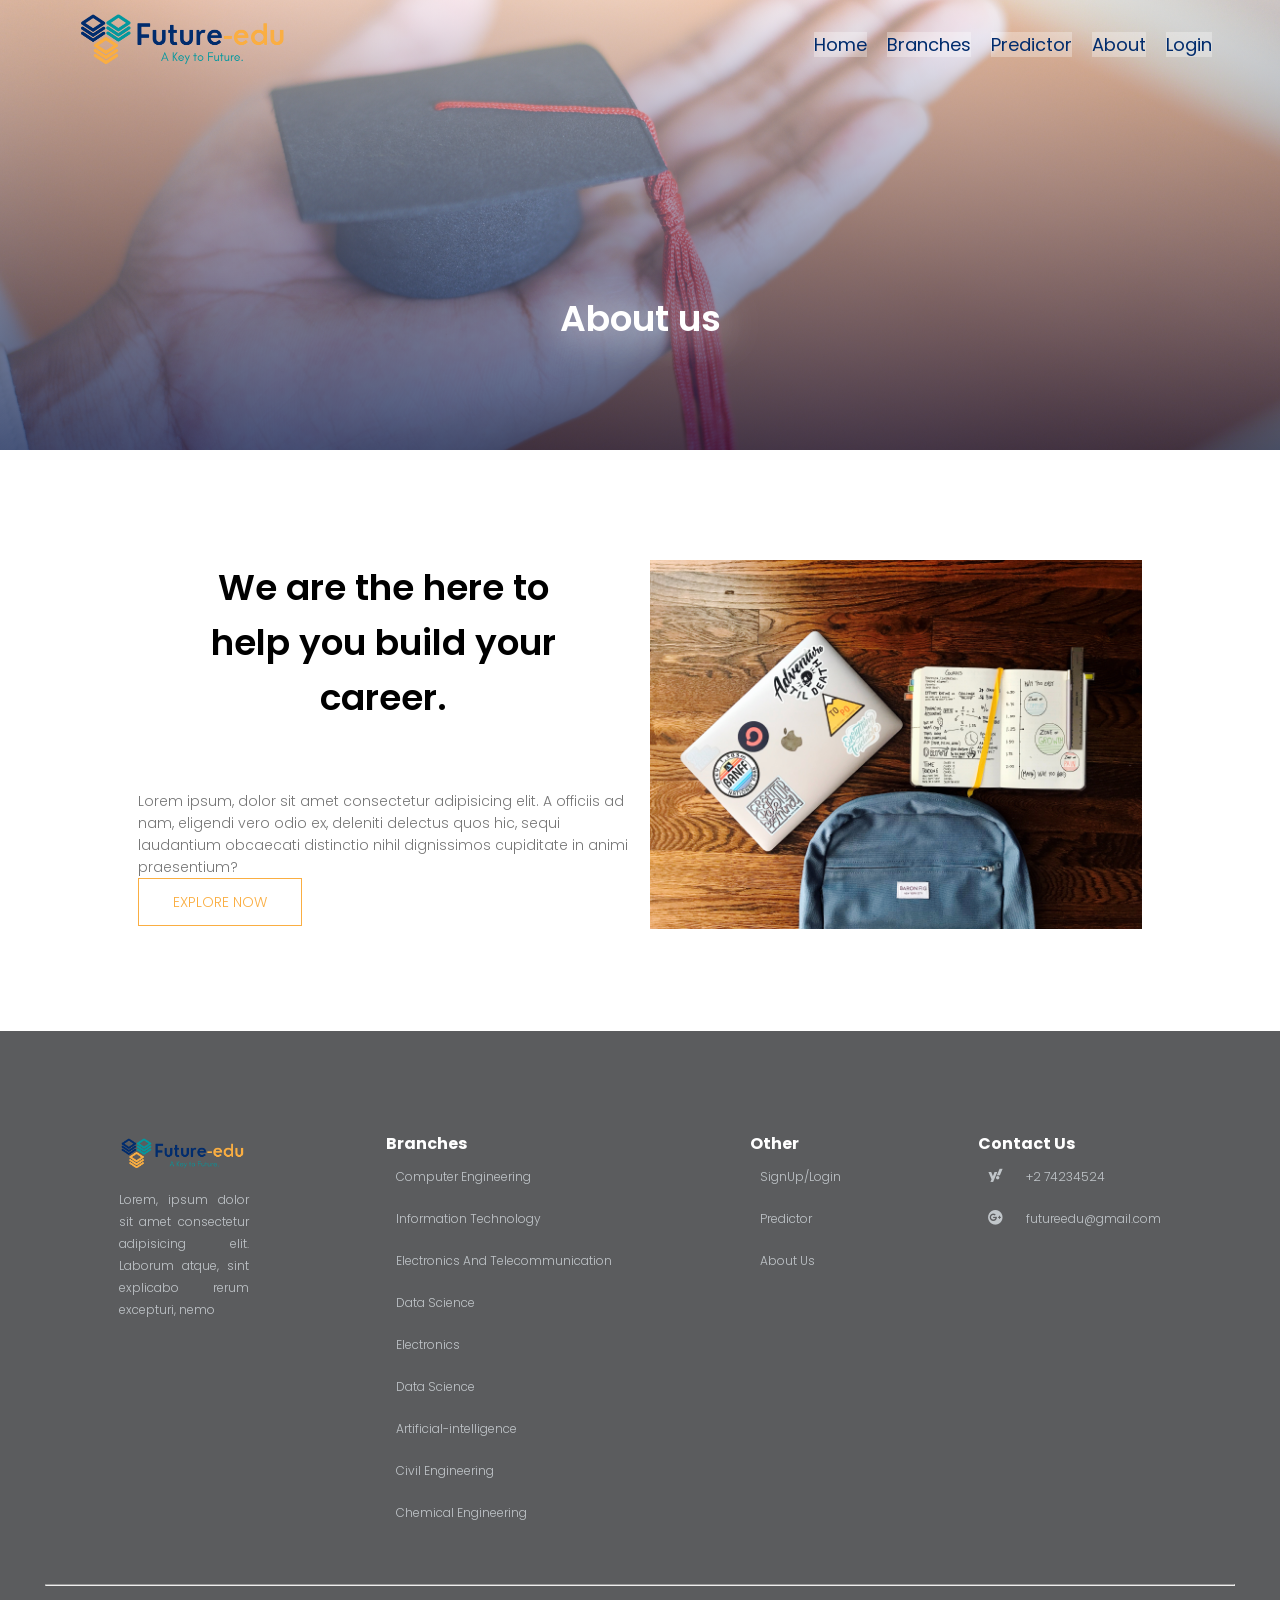
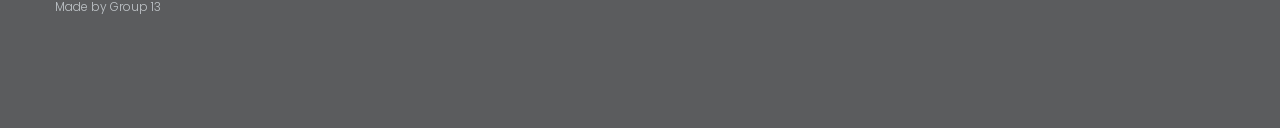
==== about.html @ 6ebb27da "Enter" ====
<!DOCTYPE html>
<html lang="en">
<head>
    <meta charset="UTF-8">
    <meta http-equiv="X-UA-Compatible" content="IE=edge">
    <meta name="viewport" content="width=device-width, initial-scale=1.0">
    <title>Future-edu.com</title>
    <link rel="stylesheet" href="style.css">
    <link rel="preconnect" href="https://fonts.googleapis.com">
<link rel="preconnect" href="https://fonts.gstatic.com" crossorigin>
<link href="https://fonts.googleapis.com/css2?family=Poppins:wght@200;300;400;600;800&display=swap" rel="stylesheet">
<link rel="stylesheet" href="https://cdnjs.cloudflare.com/ajax/libs/font-awesome/6.0.0-beta2/css/all.min.css">
<link rel="stylesheet" href="https://cdnjs.cloudflare.com/ajax/libs/font-awesome/6.0.0-beta2/css/v4-shims.min.css">
<link rel="icon" href="images/tabicon.png" type="image/x-icon">
</head>
<body>
   <section class="sub-header">
       <nav>
           <a href="index.html"><img src="images/logo.png"></a>
           <div class="nav-links">
               <ul>
                <li><a href="index.html">Home</a></li>
                <li><a href="index.html#Branch"> Branches</a></li>
                <li><a href="">  Predictor</a></li>
                <li><a href="about.html"> About</a></li>
                   <li><a href="login.html"> Login</a></li>
                   
            </ul>

            <!-- search icon -->
 </div>
       </nav>
       <h1>About us</h1>
       
   </section>


<!-- ---------about us content---------- -->

<section class="about-us">
    <div class="row">
        <div class="about-col">
            <h1>We are the here to help you build your career.</h1>
            <p>
                Lorem ipsum, dolor sit amet consectetur adipisicing elit.
                 A officiis ad nam, eligendi vero odio ex, deleniti delectus quos hic, sequi
                 laudantium obcaecati distinctio nihil dignissimos cupiditate 
                 in animi praesentium?
                 <br>
                 <a href="index.html" class="hero-btn red-btn">EXPLORE NOW</a>
            </p>
        </div>
        <div class="about-col">
            <img src="images/matt-ragland-02z1I7gv4ao-unsplash.jpg" alt="">
        </div>
    </div>

</section>




<!-- ---------call to action--------- -->









<!-- ---------Footer---------- -->


<section class="footer">
    <div class="container">
        <div class="row">
            <div class="col">
                <img src="images/logo.png" class="footer-logo" >
               <p>Lorem, ipsum dolor sit amet consectetur 
                   adipisicing elit. Laborum atque, sint explicabo rerum excepturi, nemo
                   </p>
             </div>
             <div class="col-md-3">
                <h4>Branches</h4>
                <p>Computer Engineering</p>
                <p>Information Technology</p>
                <p>Electronics And Telecommunication</p>
                <p>Data Science</p>
                <p>Electronics </p>
                <p>Data Science</p>
                <p>Artificial-intelligence</p>
                <p>Civil Engineering</p>
                <p>Chemical Engineering</p>
            </div>
             <div class="col-md-3">
                <h4>Other</h4>
                <p>SignUp/Login</p>
                <p>Predictor</p>
                <p>About Us</p>
             </div>
             <div class="col-md-3">
                <h4>Contact Us</h4>
                <p><i class="fab fa-yahoo"></i> +2 74234524</p>
                <p><i class="fab fa-google-plus"></i> futureedu@gmail.com</p>
             </div>

        </div> <hr>
        <p class="copyright">Made by Group 13</p>
    </div>

</section>




</body>
</html>
---- style.css ----
*{
    margin: 0;
    padding: 0;
    font-family: 'Poppins', sans-serif;
   
}
.header{
    
    background-image:
    linear-gradient(rgba(245, 246, 252, 0.52), #041546b7),
    url(images/image.jpg);
    width: 100%;
    height: 100vh;
    background-size: cover;
    background-position: center;
 
}
nav{
    display: flex;
    padding: 2px 60px ;
    justify-content: space-between;
    align-items: center;
}
nav img{
    width: 250px;
}
.nav-links{
    flex: 1;
    text-align: right;
}
.nav-links ul li{
    list-style: none;
    display: inline-block;
    padding: 8px;
    position: relative;
    
}
.nav-links ul li a{
    color: #012C6D;
    background: rgba(255, 255, 255, 0.3);
    
    text-decoration: none;
    font-size: 18px;
}
.nav-links ul li::after{
    content: '';
    width: 0%;
    height: 2px;
    background: #FAAE42;
    display: block;
    margin: auto;
    transition: 0.5s;
}
.nav-links ul li:hover::after{
    width: 100%;
}

.text-box{
    width: 90%;
    color: #012C6D;
    position:absolute;
    top: 50%;
    left: 50%;
    transform: translate(-50%,-50%);
    text-align: center;
    
}
.text-box h1{
    font-size: 70px;
    text-shadow: 2px 2px 40px #ffffff;
}
.text-box p{
    margin: 10px 0 40px;
    font-size: 14px;
    color:#cbd9ee;
}
.hero-btn{
    display: inline-block;
    text-decoration: none;
    color: #e4eaf1;
    border: 2px solid #e9ebee;
    padding: 12px 34px;
    font-size: 14px;
   
    background: transparent;
    position: relative;
    cursor: pointer;
}
.hero-btn:hover{
    border: 2px solid #faae42;
    background: #FAAE42;
    transition: 1s;
}
/* ---------course----------  */

.course{
    width: 80%;
    margin: auto;
    text-align: center;
    padding-top: 100px;
    padding-bottom: 100px;
       
}
h1{
    font-size: 36px;
    font-weight: 600;
    padding-bottom: 50px;
}
p{
    color: #777;
    font-size: 14px;
    font-weight: 300;
    line-height: 22px;
    padding: 10px;
}
.wrapper{
   max-height: 200px;
   border: 1px solid #ddd;
   display: flex;
   
   overflow-x: auto;
   overflow-y: hidden;
   background: rgba(16, 17, 34, 0.267);
   box-shadow: 0 8px 32px 10px rgba(16, 17, 34, 0.342);
   backdrop-filter: blur( 4px );
   -webkit-backdrop-filter: blur( 4px );
   border-radius: 10px;
     border: 1px solid rgba( 255, 255, 255, 0.18 );

  }
  
  .wrapper .item {
    min-width: 300px;
    height: 200px;
    padding-top: 50px;
    text-align: center;
    background-color: #ddd;
    margin-right: 2px;
    cursor: pointer;
  }
  
  .wrapper .item:hover{
    border: 2px;
    background: #a09f9e94;
    transition: 1s;
}

/* /-------- steps-----/ */
.steps
 {
    
    align-items: center;
    justify-content: center;
    /* display: flex; */
    padding-top: 100px;
    padding: 100px;
  
 
} 
h1{
    width: 80%;
    margin: auto;
    text-align: center;
    padding-top: 100px;
    font-size: 36px;
    font-weight: 600;
    padding-bottom: 50px;
}
.workcard_container{
    position: relative;
    width: 1000px;
    display: flex;
    justify-content: center;
    align-items: center;
    flex-wrap: wrap;
    padding: 30px;

}
.workcard_container .workcard
{
    position: relative;
    max-width: 200px;
    height: 100px;
    box-shadow: 0px 5px 20px rgb(0, 0, 0,0.5);
    transition: 0.3s ease-in-out;
 
  margin-left: auto;
  margin-right: auto;
  padding: 20px 15px;
    background: #fff;
     background: #012C6D;
    display: flex;
    flex-direction: column;
    cursor: pointer;
    border-radius: 10px;

}
.workcard:hover{
    height: 250px;  
    border: 1px solid #FAAE42;
    background:  #FAAE42 ;
  
}

.workcard_container .workcard .imgbox
{
     position: relative;
    width: 80%;
    height: 80%;
 
    z-index: 99;
    top: -60px;
    left: 20px;
}
.workcard_container .workcard .imgbox img {
    max-width: 100%; 
     border-radius: 10px; 
     box-shadow: 0px 5px 20px rgb(0, 0, 0,0.5);
}
.workcard_container .workcard .content
{
    position: relative;
    margin-top: -80px;
 
    padding: 10px 15px;
  text-align: center;
 
  color: #333;
  visibility: hidden;
   opacity: 0;
    transition: 0.3s ease-in-out;
}
.workcard:hover > .content{
    visibility: visible;
   opacity: 1;
   margin-top: -40px;
   transition-delay: 0.3s;
 
}
.workcard_container p{
     font-size: 14px;
  font-weight: 500px;
  color: #012C6D;
}
.content h2{
    color: #012C6D;
}
/* /-----call to action----/ */
.cta{
    margin: 100px auto;
    width: 80%;
    background-image: linear-gradient(rgba(3, 3, 3, 0.274),#1a1a2b7e),url(images/cta.jpeg); 
        background-position: center;
      background-size:cover;
      border-radius: 20px;
      text-align: center;
      padding: 100px 0;
}
.cta h1{
    color: rgb(255, 255, 255);
    text-shadow: #ddd;
    margin-bottom:  20px;
    padding: 0;
}

  /* !-- ---------Footer---------- -- */
  
.footer{
    padding: 100px 20px;
    background-color: #5b5c5e;
    color: #ffffff;
}
.container{
    max-width: 1300px;
    margin: auto;
    padding-left: 25px;
    padding-right: 25px
}
.row{
    display: flex;
    flex-wrap: wrap;
    justify-content: space-around;

}
.footer-logo{
    width: 150px;
    margin-top: 15px;
    margin-bottom: 15px;
}
.col {
    text-align: justify;
    width: 150px;
    
   
}
.col-md-3{
    cursor: pointer;
}

.col img {
    display: block;
    margin: 0 auto;
   
}   
.footer p{
    font-size: 12px;
    color: #c1c6ca;
    
    
}
.footer .row .fab{
    padding-right: 20px;
    font-size: 15px;
}
.footer hr{
    margin-top: 50px;
    background: #909296;
}
.footer .copyright{
    text-align: left;
}






/* ------about us--------- */

.sub-header
{
    height: 50vh;
    width: 100%;
    background-image: linear-gradient(rgba(245, 246, 252, 0.52), #041546b7),
    url(images/header.png);
    background-position: center;
    background-size: cover;
    text-align: center;
    color: #ffffff;    

}
.sub-header h1{
    margin-top: 100px;
    text-shadow: 2px 2px 40px #ffffff;
}

.about-us{
    width: 80%;
    margin: auto;
    padding-top:80px ;
    padding-bottom: 50px;
}
.about-col{
    flex-basis: 48%;
    padding: 30px 2px;
}
.about-col img{
    width: 100%;
}
.about-col h1{
    padding-top: 0;
}
.about-col p{
    padding: 15px 0 25px;
}
.red-btn{
    border: 1px solid #FAAE42;
    background:transparent;
    color: #FAAE42;

}

.red-btn:hover{
    color: #ffffff;
}


/* ----------contact us---------- */

.contact-us{
    width: 80%;
    margin: auto;
    padding-top:80px ;
    
}
.contact-col{
    flex-basis: 48%;
    margin-bottom: 30px ;
}

.contact-col div{
    display:flex;
    align-items: center;
    margin-bottom: 40px;
}
.contact-col .fab{
    font-size: 28px;
    color:#FAAE42 ;
    margin:10px;
    margin-right: 30px;
}
.contact-col div p{
    padding: 0;
}
.contact-col div h5{
    font-size: 20px;
    margin-bottom: 5px;
    font-weight: 400;
}
.contact-col ::placeholder{

    color: rgb(0, 0, 0);
    font-size: 12px;
}
.contact-col input, .contact-col textarea{
    width: 100%;
    padding: 15px;
    margin-bottom: 17px;
    outline: none;
    border: 1px solid #ccc;
}


/*<!-- ---------comps content---------- --> */

.Branches-us{
    width: 80%;
    margin: auto;
    padding-top:80px ;
    padding-bottom: 50px;
}
.Branches-col{
    flex-basis: 48%;
    padding: 30px 2px;
}

.Branches-col img{
    margin: 50px;
    width: 80%;
}
.Branches-col h1{
    padding-top: 0;
}
.Branches-col p{
    margin: 50px;
    padding: 50px 0 0;
    text-align: justify;
    font-size: 20px;
    font-weight: 200px;
    color: #000;
}

/* ---------login----------*/ 

.logcontainer{
    width: 100%;
    height: 100vh;
    font-family: sans-serif;
    background-image: linear-gradient(rgba(245, 246, 252, 0.52), #041546b7),url(images/image.jpg);
    background-size: cover;
    background-position: auto;
    color: #ffffff;
    display: flex;
    align-items: center;
    justify-content: center;
}

.card{
    width: 350px;
    height: 500px;
    box-shadow: 0 0 40px 20px rgba(0,0,0,0.26);
    perspective: 1000px;
}

.inner-box{
        position: relative;
        width: 100%;
        height: 100%;
        transform-style: preserve-3d;
        transition: transform 1s;
}

.card-front, .card-back{
    position: absolute;
    width: 100%;
    height: 100%;
    background-position: center;
    background-size: cover;
    background-image:linear-gradient(rgba(1, 44, 109, 0.89),rgba(1, 44, 109, 0.473));
    padding: 55px;
    box-sizing: border-box;
    backface-visibility: hidden;
}

.card-back{
    transform: rotateY(180deg);
}
.card h2{
    font-weight:  normal;
    font-size: 24px;
    text-align: center;
    margin-bottom: 20px;
}
.input-box{
    width:100%;
    background: transparent;
    border: 1px solid #fff;
    margin: 6px 0;
    height: 32px ;
    border-radius: 20px;
    padding:  0 10px;
    box-sizing:  border-box;
    outline:  none;
    text-align: center;
    color: #fff;
}
::placeholder{
    color: #fff;
    font-size: 12px;
}
/* button{
    width:100%;
    background: transparent;
    border:  1px solid #fff;
    margin: 35px 0 10px;
    height: 32px;
    font-size: 12p;
    border-radius: 20px;
    padding: 0 10px;
    box-sizing: border-box;
    outline: none;
    color: #fff;
    cursor: pointer;
} */
.submit-btn_login{
    position:relative;
    width:100%;
    background: transparent;
    border:  1px solid #fff;
    margin: 35px 0 10px;
    height: 32px;
    font-size: 12p;
    border-radius: 20px;
    padding: 0 10px;
    box-sizing: border-box;
    outline: none;
    color: #fff;
    cursor: pointer;
}
.submit-btn_login:hover{
    border: 2px solid #faae42;
    background: #FAAE42;
    transition: 1s;
}
.submit-btn_login::after{
    content: '\27a4';
    color: #333;
    line-height: 32px;
    font-size: 17px;
    height: 32px;
    width: 32px;
    border-radius: 50%;
    background: #fff;
    position: absolute;
    right: -1px;
    top: -1px;
}
.logcontainer span{
    font-size: 13px;
    margin-left: 10px;
}

.card .btn{
    margin-top: 70px;
    width:100%;
    background: transparent;
    border:  1px solid #fff;
    margin: 35px 0 10px;
    height: 32px;
    font-size: 12p;
    border-radius: 20px;
    padding: 0 10px;
    box-sizing: border-box;
    outline: none;
    color: #fff;
    cursor: pointer;
}

.card a{
     color: #fff;
     text-decoration: none;
     display: block;
     text-align: center;
     font-size: 13px;
     margin-top: 8px;
}


/*<!-- ---------Predictor---------- --> */

.predictor{
    background-image:
    linear-gradient(rgba(245, 246, 252, 0.52), #041546b7),
    url(images/image.jpg);
    width: 100%;
    background-size: cover;
    background-position: center;  
       
}

.predictor h1{
    width: 800px;
    background-image:linear-gradient(rgba(1, 44, 109, 0.89),rgba(1, 44, 109, 0.473));
    margin-top:50px;
    color: #fff;
    padding: 10px 0px 10px 0px;
    border-radius: 60px 60px 0px 0px;
    text-align: center;
}

.main{
    background-image:linear-gradient(rgba(1, 44, 109, 0.89),rgba(1, 44, 109, 0.473));
    border-radius: 0 0 60px 60px;
    width: 800px;
    margin: auto;
}
form{
    padding: 10px;
}

.name{
    margin-left:25px ;
    margin-top: 30px;
    width: 200px;
    color: white;
    font-size: 18px;
    font-weight: 700;
}
.firstname{
    position : relative;
    left: 200px;
    top: -37px;
    line-height: 40px;
    border-radius: 6px;
    padding: 0 22px;
    font-size: 16px;
}
.lastname{
    position : relative;
    left: 417px;
    top: -80px;
    line-height: 40px;
    border-radius: 6px;
    padding: 0 22px;
    font-size: 16px;
    
}
.firstlabel{
    position: relative;
    color: #e5e5e5;
    text-transform: capitalize;
    font-size: 14px;
    left: 203px;
    top: -45px;
}
.lastlabel{
    position: relative;
    color: #e5e5e5;
    text-transform: capitalize;
    font-size: 14px;
    left: 510px;
    top: -76px;
}

.email{
    position: relative;
    left: 200px;
    top:-37px;
    line-height: 40px;
    width: 500px;
    border-radius: 6px;
    padding: 0 22px;
    font-size: 16px;
    color: #555;
}

.code{
    position: relative;
    left: 200px;
    top:-37px;
    line-height: 40px;
    width: 50px;
    border-radius: 6px;
    padding: 0 22px;
    font-size: 16px;
    color: #555;
}
.number{
    position: relative;
    left: 120px;
    top:-37px;
    line-height: 40px;
    width: 200px;
    border-radius: 6px;
    padding: 0 22px;
    font-size: 16px;
    color: #555;
}
.area-code{
    position: relative;
    color: #e5e5e5;
    text-transform: capitalize;
    font-size: 14px;
    left: 100px;
    
}
.phone-number{
    position: relative;
    color: #e5e5e5;
    text-transform: capitalize;
    font-size: 14px;
    left: -120px;
    
}
.option{
    position: relative;
    left: 200px;
    top:-37px;
    line-height: 40px;
    width: 530px;
    height: 40px;
    border-radius: 6px;
    padding: 0 22px;
    font-size: 16px;
    color: #555;
    outline: none;
    overflow: hidden;
}
#gender{
    margin-left: 25px;
   
    color: white;
    font-size: 18px;
}
.radio{
    display: inline-block;
    padding-right: 70px;
    font-size: 18px;
    margin-left: 25px;
    margin-top: 15px;
    padding-bottom: 50px;
    color: white;
}
.radio input{
    width:20px;
    height: 20px;
    border-radius: 50%;
    cursor: pointer;
    outline: none;
}

.title{
    
    margin-left:25px ;
    margin-top: 30px;
    width: 400px;
    color: white;
    font-size: 30px;
    font-weight: 200;
    padding-bottom: 10px ;
}
.ssc{
    position: relative;
    left: 200px;
    top:-37px;
    line-height: 40px;
    width: 100px;
    border-radius: 6px;
    padding: 0 22px;
    font-size: 16px;
    color: #555;
}


.hsc{
    position: relative;
    left: 200px;
    top:-37px;
    line-height: 40px;
    width: 100px;
    border-radius: 6px;
    padding: 0 22px;
    font-size: 16px;
    color: #555;
}
.cet{
    position: relative;
    left: 200px;
    top:-37px;
    line-height: 40px;
    width: 100px;
    border-radius: 6px;
    padding: 0 22px;
    font-size: 16px;
    color: #555;
}


.jee{
    position: relative;
    left: 200px;
    top:-37px;
    line-height: 40px;
    width: 100px;
    border-radius: 6px;
    padding: 0 22px;
    font-size: 16px;
    color: #555;
}

.predict{
   margin: 30px;
   align-items: center;
}
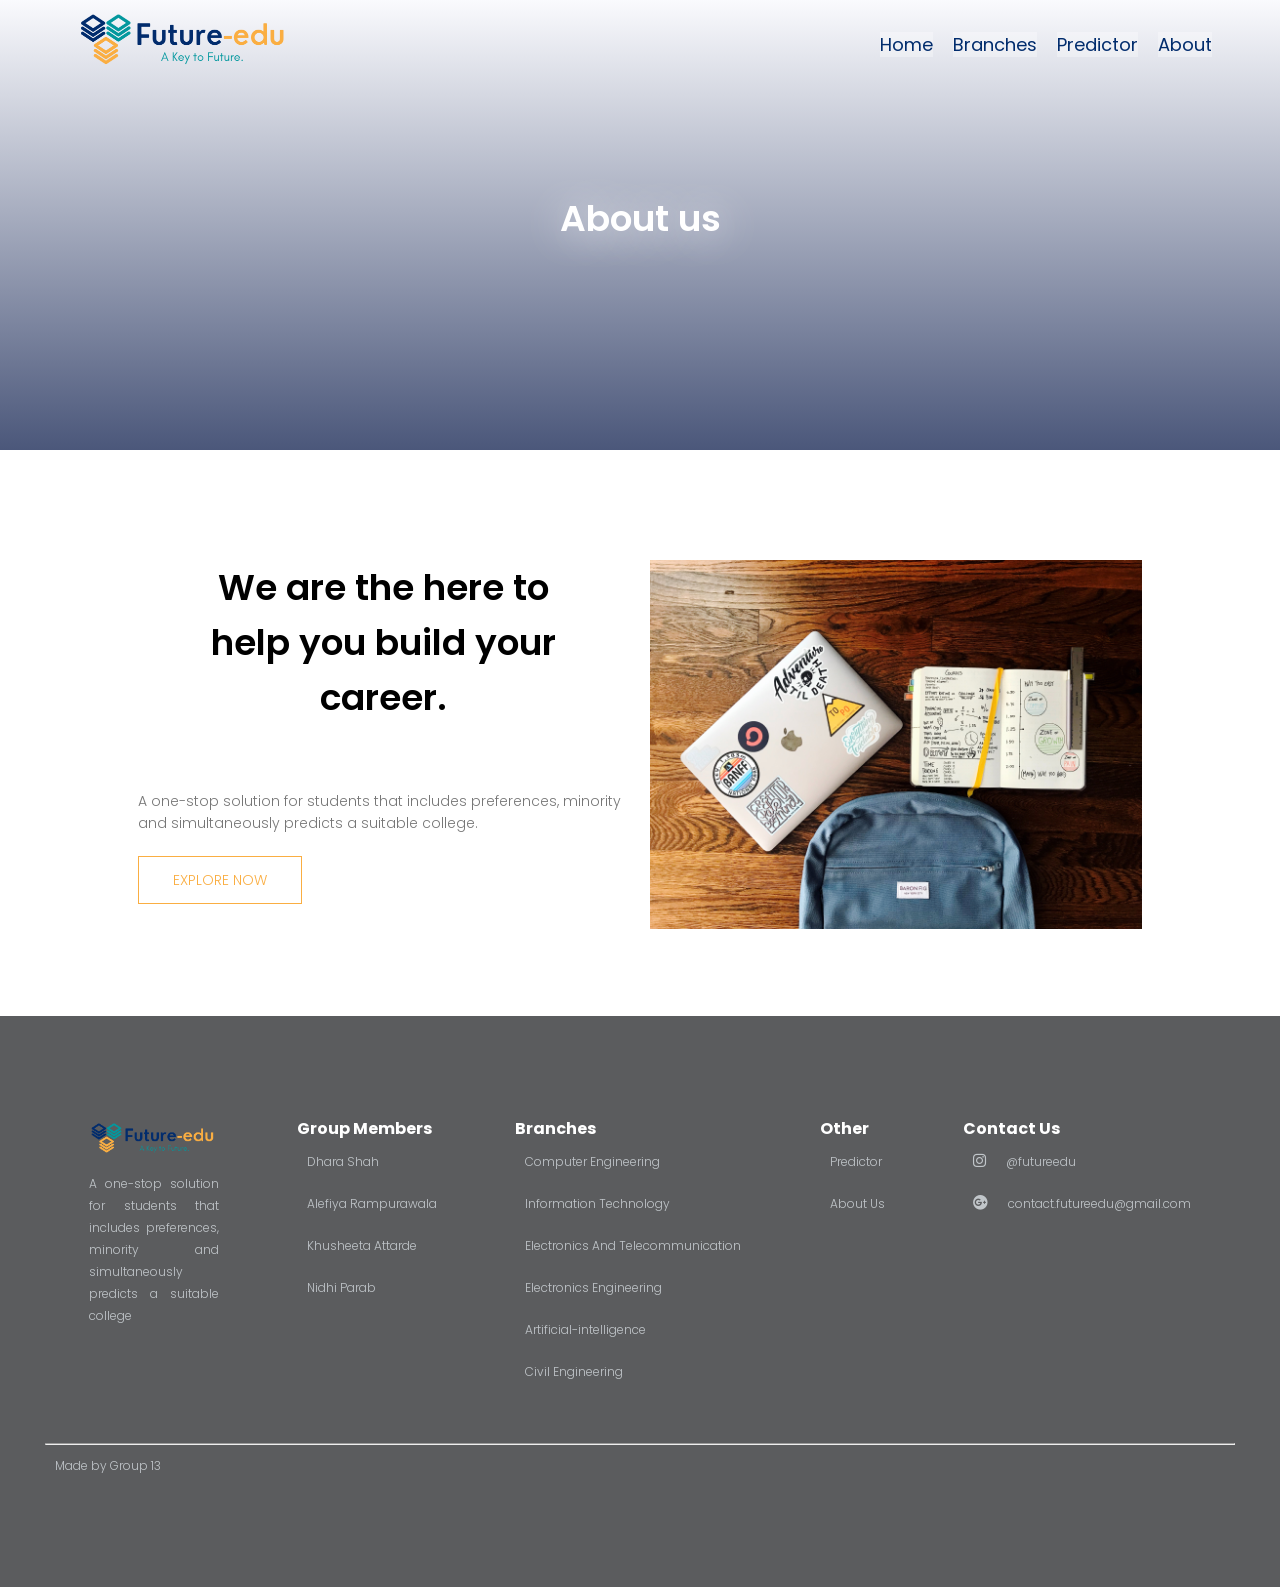
==== commit 969cb5e1: "Enter" ====
--- a/about.html
+++ b/about.html
@@ -4,7 +4,7 @@
     <meta charset="UTF-8">
     <meta http-equiv="X-UA-Compatible" content="IE=edge">
     <meta name="viewport" content="width=device-width, initial-scale=1.0">
-    <title>Future-edu.com</title>
+    <title>Future-edu</title>
     <link rel="stylesheet" href="style.css">
     <link rel="preconnect" href="https://fonts.googleapis.com">
 <link rel="preconnect" href="https://fonts.gstatic.com" crossorigin>
@@ -16,16 +16,16 @@
 <body>
    <section class="sub-header">
        <nav>
-           <a href="index.html"><img src="images/logo.png"></a>
-           <div class="nav-links">
-               <ul>
-                <li><a href="index.html">Home</a></li>
-                <li><a href="index.html#Branch"> Branches</a></li>
-                <li><a href="">  Predictor</a></li>
-                <li><a href="about.html"> About</a></li>
-                   <li><a href="login.html"> Login</a></li>
-                   
-            </ul>
+        <a href="index.html"><img src="images/logo.png"></a>
+        <div class="nav-links">
+            <ul>
+             <li><a href="index.html">Home</a></li>
+             <li><a href="index.html#Branch"> Branches</a></li>
+             <li><a href="predictor.html">  Predictor</a></li>
+             <li><a href="about.html"> About</a></li>
+               
+                
+         </ul>
 
             <!-- search icon -->
  </div>
@@ -42,11 +42,9 @@
         <div class="about-col">
             <h1>We are the here to help you build your career.</h1>
             <p>
-                Lorem ipsum, dolor sit amet consectetur adipisicing elit.
-                 A officiis ad nam, eligendi vero odio ex, deleniti delectus quos hic, sequi
-                 laudantium obcaecati distinctio nihil dignissimos cupiditate 
-                 in animi praesentium?
-                 <br>
+                A one-stop solution for students that includes 
+                preferences, minority and simultaneously predicts a suitable college.
+                 <br> <br>
                  <a href="index.html" class="hero-btn red-btn">EXPLORE NOW</a>
             </p>
         </div>
@@ -78,32 +76,41 @@
         <div class="row">
             <div class="col">
                 <img src="images/logo.png" class="footer-logo" >
-               <p>Lorem, ipsum dolor sit amet consectetur 
-                   adipisicing elit. Laborum atque, sint explicabo rerum excepturi, nemo
+               <p>A one-stop solution for students that includes
+                preferences, minority and simultaneously predicts a suitable college
                    </p>
              </div>
              <div class="col-md-3">
+                <h4>Group Members</h4>
+                <p>Dhara Shah</p>
+                <p>Alefiya Rampurawala</p>
+                <p>Khusheeta Attarde</p>
+                <p>Nidhi Parab</p>
+             </div>
+             <div class="col-md-3">
+                 <ul>
                 <h4>Branches</h4>
-                <p>Computer Engineering</p>
-                <p>Information Technology</p>
-                <p>Electronics And Telecommunication</p>
-                <p>Data Science</p>
-                <p>Electronics </p>
-                <p>Data Science</p>
-                <p>Artificial-intelligence</p>
-                <p>Civil Engineering</p>
-                <p>Chemical Engineering</p>
+                <li><a href="comps.html"><p>Computer Engineering</p></a></li>
+                <li><a href="IT.html"><p>Information Technology</p></a></li>
+                <li><a href="extc.html"><p>Electronics And Telecommunication</p></a></li>
+                     <li><a href="electronics.html"> <p>Electronics  Engineering</p></a></li>  
+                     <li><a href="AI.html"><p>Artificial-intelligence</p></a></li>
+                              <li><a href="civil.html"><p>Civil Engineering</p></a></li>
+                                  
+                                     
+            </ul>
             </div>
              <div class="col-md-3">
+                 <ul>
                 <h4>Other</h4>
-                <p>SignUp/Login</p>
-                <p>Predictor</p>
-                <p>About Us</p>
+                <li><a href="predictor.html"><p>Predictor</p></a></li>
+                    <li><a href="about.html"><p>About Us</p></a></li>
+                </ul>
              </div>
              <div class="col-md-3">
                 <h4>Contact Us</h4>
-                <p><i class="fab fa-yahoo"></i> +2 74234524</p>
-                <p><i class="fab fa-google-plus"></i> futureedu@gmail.com</p>
+                <p><i class="fab fa-instagram"></i>@futureedu</p>
+                <p><i class="fab fa-google-plus"></i>contact.futureedu@gmail.com</p>
              </div>
 
         </div> <hr>
@@ -114,6 +121,5 @@
 
 
 
-
 </body>
 </html>
--- a/style.css
+++ b/style.css
@@ -100,6 +100,15 @@
     padding-top: 100px;
     padding-bottom: 100px;
        
+}
+.course a{
+   color: #000;
+    font-size: 18px;
+    
+    line-height: 30px;
+    
+    padding: 10px;
+    text-decoration: none;
 }
 h1{
     font-size: 36px;
@@ -145,6 +154,44 @@
     transition: 1s;
 }
 
+/* /-------- Predictor home-----/ */
+
+.pred{
+   margin-top:200px ;
+   background-color: #03989E;
+   
+}
+.row2{
+    display: flex;
+}
+.pred h1{
+    font-weight: 800;
+    font-size: 40px;
+    color: white;
+    padding-top: 100px;
+}
+.col-p{
+    
+    padding-left: 100px;
+    
+    
+}
+
+.col-p img{
+    max-width: 90%;
+    padding-left: 30px;
+}
+ .col-p h3{
+    color: white;
+    font-size: 20px;
+    padding-left: 10px;
+
+}
+.col-p p{
+    color: white;
+    font-size: 20px;
+}
+
 /* /-------- steps-----/ */
 .steps
  {
@@ -152,16 +199,20 @@
     align-items: center;
     justify-content: center;
     /* display: flex; */
-    padding-top: 100px;
     padding: 100px;
+    background-color: #03989E;
   
  
 } 
+.steps h1{
+    font-weight: 800;
+    font-size: 40px;
+    color: white;
+}
 h1{
     width: 80%;
     margin: auto;
     text-align: center;
-    padding-top: 100px;
     font-size: 36px;
     font-weight: 600;
     padding-bottom: 50px;
@@ -188,7 +239,7 @@
   margin-right: auto;
   padding: 20px 15px;
     background: #fff;
-     background: #012C6D;
+     background:#FAAE42 ;
     display: flex;
     flex-direction: column;
     cursor: pointer;
@@ -197,8 +248,8 @@
 }
 .workcard:hover{
     height: 250px;  
-    border: 1px solid #FAAE42;
-    background:  #FAAE42 ;
+    border: 1px solid #ffffff;
+    background:   #ffffff ;
   
 }
 
@@ -238,8 +289,8 @@
  
 }
 .workcard_container p{
-     font-size: 14px;
-  font-weight: 500px;
+     font-size: 20px;
+  font-weight: 100px;
   color: #012C6D;
 }
 .content h2{
@@ -296,6 +347,23 @@
 .col-md-3{
     cursor: pointer;
 }
+.footer .col-md-3 ul li :hover{
+    color: #FAAE42;
+   transition-delay: 0.1s;
+}
+.col-md-3 ul li{
+    list-style: none;
+ 
+    position: relative;
+    
+}
+.col-md-3 ul li a{
+    color: #012C6D;
+    background: rgba(255, 255, 255, 0.3);
+    
+    text-decoration: none;
+    font-size: 18px;
+}
 
 .col img {
     display: block;
@@ -332,7 +400,7 @@
     height: 50vh;
     width: 100%;
     background-image: linear-gradient(rgba(245, 246, 252, 0.52), #041546b7),
-    url(images/header.png);
+    url(images/ian-schneider-TamMbr4okv4-unsplash.jpg);
     background-position: center;
     background-size: cover;
     text-align: center;
@@ -456,13 +524,19 @@
     width: 100%;
     height: 100vh;
     font-family: sans-serif;
-    background-image: linear-gradient(rgba(245, 246, 252, 0.52), #041546b7),url(images/image.jpg);
-    background-size: cover;
-    background-position: auto;
+   
     color: #ffffff;
     display: flex;
     align-items: center;
     justify-content: center;
+
+    background-image:
+    linear-gradient(rgba(245, 246, 252, 0.52), #041546b7),
+    url(images/image.jpg);
+    width: 100%;
+    height: 100vh;
+    background-size: cover;
+    background-position: center;
 }
 
 .card{
@@ -636,6 +710,9 @@
     font-size: 18px;
     font-weight: 700;
 }
+.name output{
+    color: white;
+}
 .firstname{
     position : relative;
     left: 200px;
@@ -697,7 +774,7 @@
 }
 .number{
     position: relative;
-    left: 120px;
+    left: 200px;
     top:-37px;
     line-height: 40px;
     width: 200px;
@@ -706,20 +783,13 @@
     font-size: 16px;
     color: #555;
 }
-.area-code{
+
+.phone-number{
     position: relative;
     color: #e5e5e5;
     text-transform: capitalize;
     font-size: 14px;
-    left: 100px;
-    
-}
-.phone-number{
-    position: relative;
-    color: #e5e5e5;
-    text-transform: capitalize;
-    font-size: 14px;
-    left: -120px;
+    left: -50px;
     
 }
 .option{
@@ -796,7 +866,7 @@
 .cet{
     position: relative;
     left: 200px;
-    top:-37px;
+    top:-65px;
     line-height: 40px;
     width: 100px;
     border-radius: 6px;
@@ -805,20 +875,174 @@
     color: #555;
 }
 
-
-.jee{
-    position: relative;
-    left: 200px;
-    top:-37px;
-    line-height: 40px;
-    width: 100px;
-    border-radius: 6px;
-    padding: 0 22px;
-    font-size: 16px;
-    color: #555;
-}
-
 .predict{
    margin: 30px;
    align-items: center;
+}
+
+
+/* ---------------------result-------------------- */
+.predictor-res{
+   
+    background-image:
+    linear-gradient(rgba(245, 246, 252, 0.52), #041546b7),
+    url(images/image.jpg);
+    width: 100%;
+    height: 100vh;
+    background-size: cover;
+    background-position: center;
+       
+}
+
+.predictor-res h1{
+    width: 900px;
+    background-image:linear-gradient(rgba(1, 44, 109, 0.89),rgba(1, 44, 109, 0.473));
+    margin-top:50px;
+    color: #fff;
+    padding: 10px 0px 10px 0px;
+    border-radius: 60px 60px 0px 0px;
+    text-align: center;
+}
+.predictor-res h2{
+    font-size: 40px;
+    color: #fff;
+    text-align: center;
+    padding: 40px 0px 0px 0px;
+}
+
+.predictor-res .main{
+    background-image:linear-gradient(rgba(1, 44, 109, 0.89),rgba(1, 44, 109, 0.473));
+    border-radius: 0 0 60px 60px;
+    width: 900px;
+    margin: auto;
+}
+.col-r{
+    display: flex;
+}
+.main img{
+    max-width: 60%;
+    
+   position:relative;
+   -webkit-animation:glide 1s ease-in-out alternate infinite;
+}
+@-webkit-keyframes glide  {
+    from {
+       left:0px;
+       top:0px;
+    }
+    
+    to {
+       left:0px;
+       top:30px;
+    }
+ 
+ }
+
+form{
+    padding: 10px;
+}
+.predictor-res .result
+{
+    display: flex;
+    min-height: 100px;
+    max-height: 100px;
+}
+.predictor-res h3
+{
+        
+    font-size: 24px;
+    color: #FAAE42;
+    text-shadow: 2px 2px 30px #ffffff;
+    
+}
+.colleges{
+    
+    padding: 50px;
+}
+.predictor-res .result h4
+{
+   
+    font-size: 24px;
+    color: white;
+    font-weight: 600;
+}
+
+/* ---------------------loading------------------- */
+.loading{
+    margin: 400px;
+    display: flex;
+    align-items: center;
+    justify-content: center;
+
+}
+.loading .l span{
+    width: 25px;
+    height: 25px;
+    margin: 0 5px;
+    background-color: #012C6D;
+    border-radius: 50%;
+    display: inline-block;
+    animation-name: dots;
+    animation-duration: 2s ;
+    animation-iteration-count: infinite;
+    animation-timing-function: ease-in-out;
+}
+.loading span:nth-child(2){
+    background-color: #03989E;
+    animation-delay: 0.4s;
+}
+.loading span:nth-child(3){
+    background-color: #FAAE42;
+    animation-delay: 0.8s;
+}
+@keyframes dots{
+    50%{
+        opacity: 0;
+        transform: scale(0.7) translateY(10px);
+    }
+}
+
+
+/* <----------404page---------> */
+
+
+.notfound{
+    
+    width: 100%;
+    min-height: 100vh;
+    background-image: linear-gradient(rgba(245, 246, 252, 0.52), #041546b7);
+   display: flex;
+    align-items: center;
+  
+    justify-content: center;
+}  
+.notfoundwapper{
+     text-align: center;
+    
+}
+.notfoundwapper h2{
+ margin: 40px 0;
+ font-size: 2.5rem;
+}
+.notfoundwapper img{
+    width: 600px;
+    max-width: 80%;
+}
+.notfoundwapper h4{
+    margin: 40px 0 20px;
+    font-size: 1.2rem;
+}
+.a{
+    padding: 15px;
+    background-color: #012C6D;
+    color: #fff;
+    border: none;
+    font-weight: 700;
+    letter-spacing: 1px;
+    border-radius: 6px;
+    cursor: pointer;
+}
+
+.notfoundwapper .a:hover {
+    background: #FAAE42;
 }
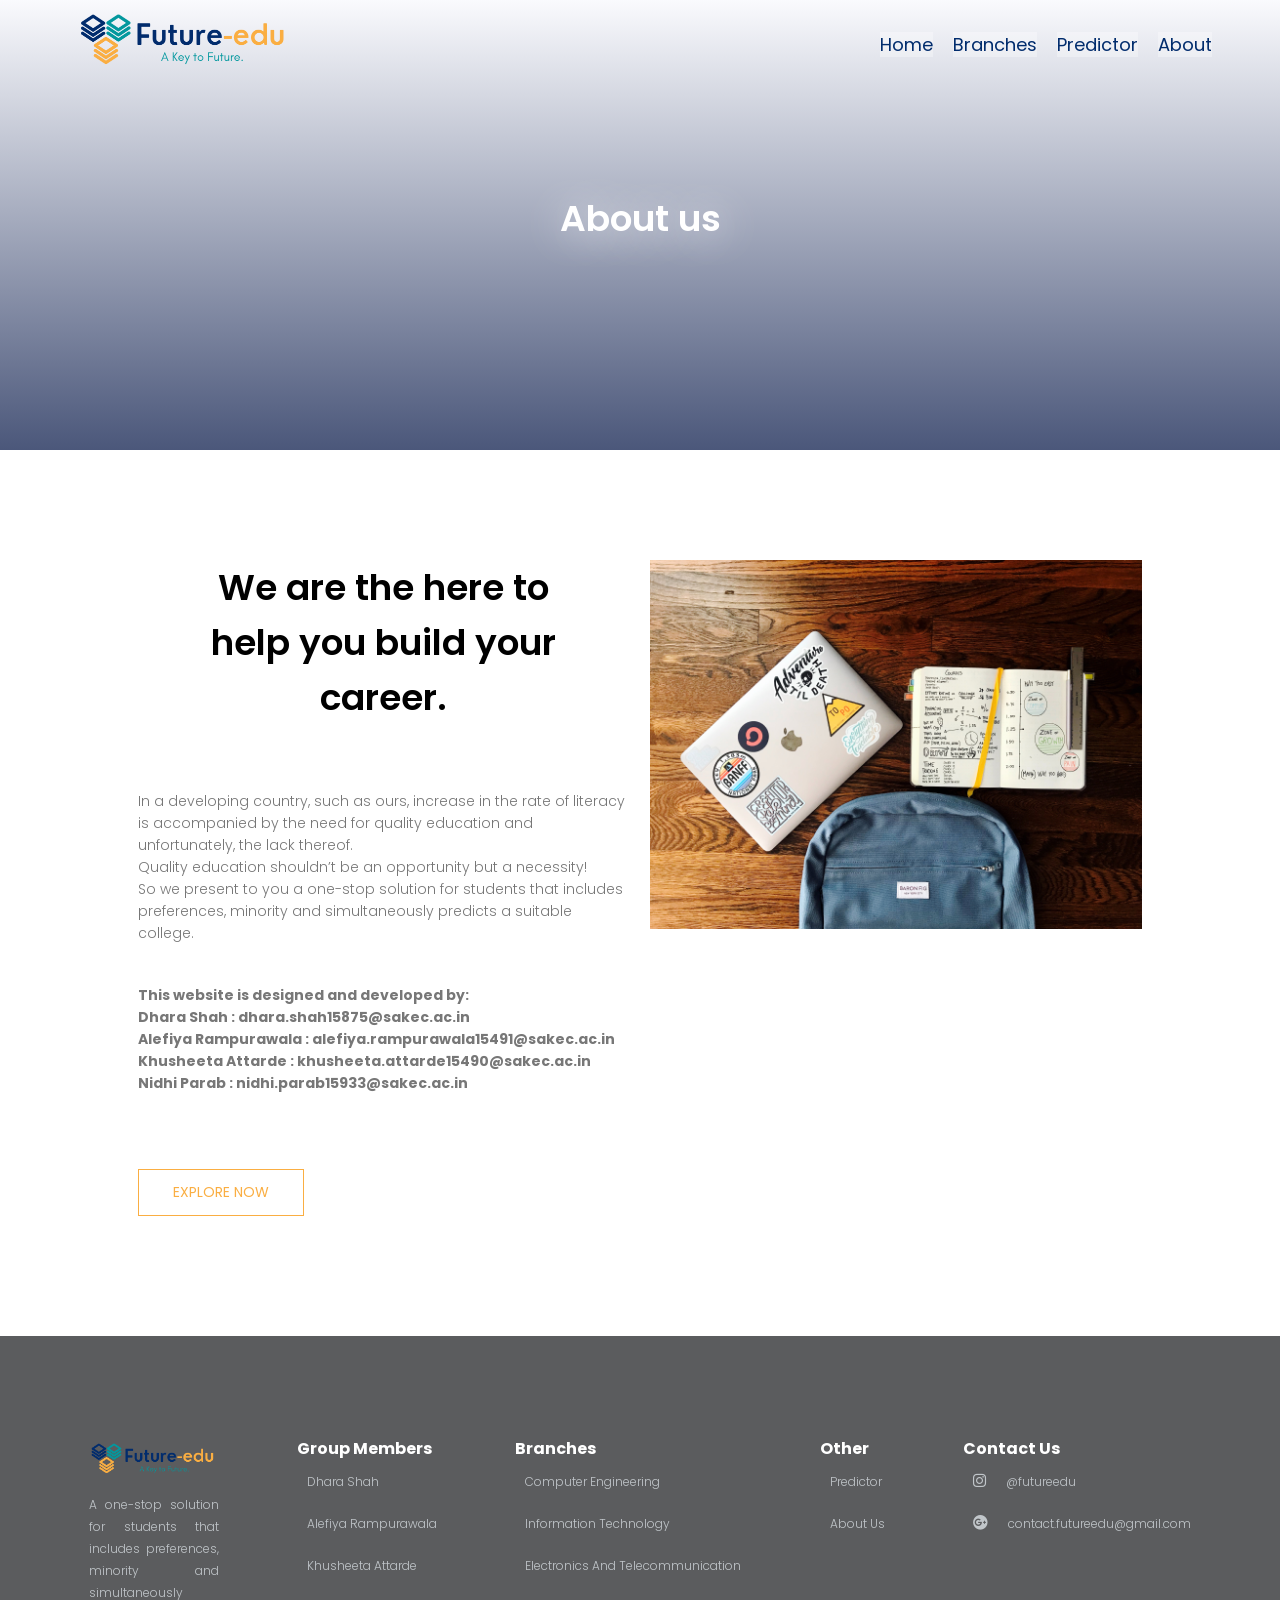
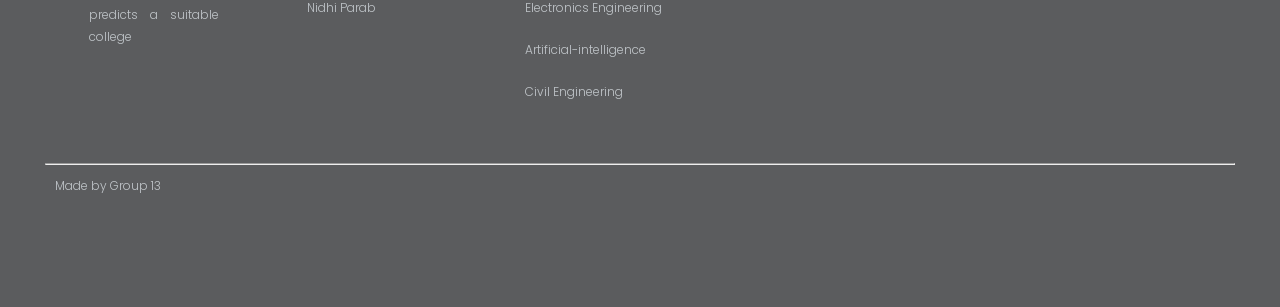
==== commit d3f6718b: "Added gitignore" ====
--- a/about.html
+++ b/about.html
@@ -42,10 +42,20 @@
         <div class="about-col">
             <h1>We are the here to help you build your career.</h1>
             <p>
-                A one-stop solution for students that includes 
+                In a developing country, such as ours, increase in the rate of literacy is accompanied
+                by the need for quality education and unfortunately, the lack thereof.
+                <br>Quality education shouldn’t be an opportunity but a necessity!
+                <br>So we present to you a one-stop solution for students that includes
                 preferences, minority and simultaneously predicts a suitable college.
-                 <br> <br>
-                 <a href="index.html" class="hero-btn red-btn">EXPLORE NOW</a>
+            <p class="grp"> This website is designed and developed by:
+                <br>Dhara Shah : dhara.shah15875@sakec.ac.in
+                <br>Alefiya Rampurawala : alefiya.rampurawala15491@sakec.ac.in
+                <br>Khusheeta Attarde : khusheeta.attarde15490@sakec.ac.in
+                <br>Nidhi Parab : nidhi.parab15933@sakec.ac.in
+            </p>
+
+            <br><br>
+            <a href="\" class="hero-btn red-btn">EXPLORE NOW</a>
             </p>
         </div>
         <div class="about-col">
@@ -54,7 +64,6 @@
     </div>
 
 </section>
-
 
 
 
--- a/style.css
+++ b/style.css
@@ -430,6 +430,11 @@
 }
 .about-col p{
     padding: 15px 0 25px;
+    
+}
+.grp{
+    
+    font-weight:bold;
 }
 .red-btn{
     border: 1px solid #FAAE42;
@@ -895,7 +900,7 @@
 }
 
 .predictor-res h1{
-    width: 900px;
+    width: 1000px;
     background-image:linear-gradient(rgba(1, 44, 109, 0.89),rgba(1, 44, 109, 0.473));
     margin-top:50px;
     color: #fff;
@@ -913,14 +918,15 @@
 .predictor-res .main{
     background-image:linear-gradient(rgba(1, 44, 109, 0.89),rgba(1, 44, 109, 0.473));
     border-radius: 0 0 60px 60px;
-    width: 900px;
+    
+    width: 1000px;
     margin: auto;
 }
 .col-r{
     display: flex;
 }
 .main img{
-    max-width: 60%;
+    width: 40%;
     
    position:relative;
    -webkit-animation:glide 1s ease-in-out alternate infinite;
@@ -944,12 +950,12 @@
 .predictor-res .result
 {
     display: flex;
-    min-height: 100px;
-    max-height: 100px;
+    
+    
 }
 .predictor-res h3
 {
-        
+       
     font-size: 24px;
     color: #FAAE42;
     text-shadow: 2px 2px 30px #ffffff;
@@ -957,15 +963,19 @@
 }
 .colleges{
     
-    padding: 50px;
+    padding: 50px; 
 }
 .predictor-res .result h4
 {
-   
-    font-size: 24px;
+    
+    font-size: 18px;
     color: white;
     font-weight: 600;
-}
+    padding-bottom: 2;  
+    min-height: 150px;
+    
+}
+
 
 /* ---------------------loading------------------- */
 .loading{
